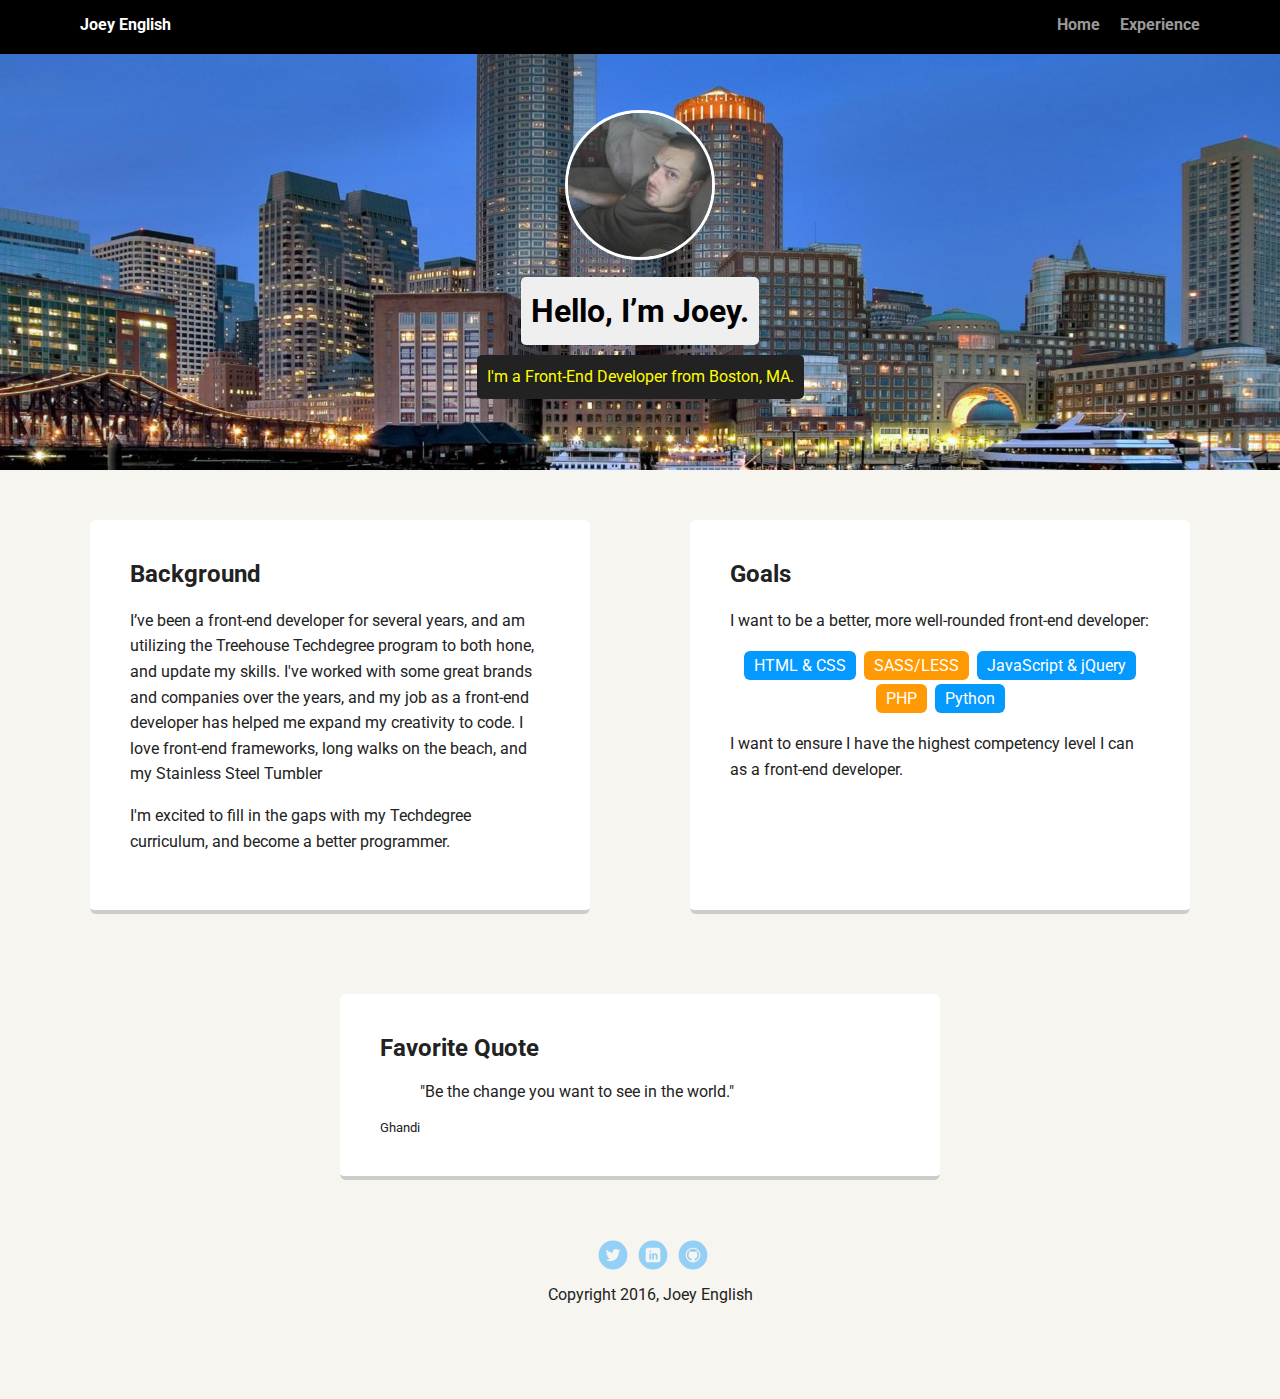
==== index.html @ e80e9068 "Commiting Portfolio Project" ====
<!doctype html>
<html lang="en">
<head>
  <meta charset="utf-8">
  <title>Joey English's Profile</title>
  <meta name="viewport" content="width=device-width, initial-scale=1.0">
  <link rel="stylesheet" href="styles.css">
  <link href="https://fonts.googleapis.com/css?family=Muli%7CRoboto:400,300,500,700,900" rel="stylesheet"></head>
  <body>

    <div class="main-nav">
        <ul class="nav">
          <li class="name">Joey English</li>
          <li><a href="index.html">Home</a></li>
          <li><a href="experience.html">Experience</a></li>
        </ul>
    </div>

    <header>
      <img src="images/profile-image.jpeg" alt="Profile Image of Joey English" class="profile-image">
      <h1 class="tag name">Hello, I’m Joey.</h1>
      <p class="tag location">I'm a Front-End Developer from Boston, MA.</p>
    </header>

    <main class="flex">
      <div class="card">
        <h2>Background</h2>
        <p>I’ve been a front-end developer for several years, and am utilizing the Treehouse Techdegree program to both hone, and update my skills. I've worked with some great brands and companies over the years, and my job as a front-end developer has helped me expand my creativity to code. I love front-end frameworks, long walks on the beach, and my Stainless Steel Tumbler</p>
        <p>I'm excited to fill in the gaps with my Techdegree curriculum, and become a better programmer.</p>
      </div> 

      <div class="card">
        <h2>Goals</h2>
        <p>I want to be a better, more well-rounded front-end developer:</p>
        <ul class="skills">
          <li>HTML &amp; CSS</li>
          <li>SASS/LESS</li>
          <li>JavaScript &amp; jQuery</li>
          <li>PHP</li>
          <li>Python</li>
        </ul>
        <p>I want to ensure I have the highest competency level I can as a front-end developer.</p>
      </div> 
    </main>

    <main class="quote">
      <div class="well">
        <h2>Favorite Quote</h2>
        <blockquote>"Be the change you want to see in the world."</blockquote>
        <small>Ghandi</small>
      </div> 

    </main>
    <footer>
      <ul>
        <li><a href="http://twitter.com/silverjerk" class="social twitter">Twitter</a></li>
        <li><a href="https://www.linkedin.com/in/silverjerk" class="social linkedin">LinkedIn</a></li>
        <li><a href="https://github.com/silverjerk" class="social github">Github</a></li>
      </ul>
      <p class="copyright">Copyright 2016, Joey English</p>
    </footer>
  </body>
  </html>
---- styles.css ----
/* Global Layout Set-up */
* { 
  box-sizing: border-box;
}

img {
  max-width:100%;
}
  
body {
  margin: 0;
  padding: 0;
  text-align: center;
  font-family: 'Roboto', sans-serif;
  color: #222;
  background: #f7f5f0;
}
/* Link Styles */

a {
  text-decoration: none;
  color: #999;
}
a:hover {
  color: #6633ff;
}

/* Section Styles */

.main-nav {
  width: 100%;
  background: black;
  min-height: 30px;
  padding: 10px;
  position: fixed;
  text-align: center;
}
.nav {
  display: flex;
  justify-content: space-around;
  font-weight: 700;
  list-style-type: none;
  margin: 0 auto;
  padding: 0;
}

.nav .name {
    display: block;
    margin-right: auto;
    color: white;
}
.nav li {
  padding: 5px 10px 10px 10px;
}
.nav a {
  transition: all .5s;
}
.nav a:hover {
  color: white
}

header {
  text-align: center;
  background: url('images/boston.jpg') no-repeat top center ;
  background-size: cover;
  overflow: hidden;
  padding-top: 60px;
}
body.experience-page header {
  background: url('images/experience-header.jpg') no-repeat top center ;
}
header {
  line-height: 1.5;
}
header .profile-image {
  margin-top: 50px;
  width: 150px;
  height: 150px;
  border-radius: 50%;
  border: 3px solid white;
  transition: all .5s;
}
header .profile-image:hover {
  transform: scale(1.2) rotate(5deg);
}
.tag {
  background-color: #efefef;
  color: black;
  padding: 10px;
  border-radius: 5px;
  display: table;
  margin: 10px auto;
} 
.location {
  background-color: #222;
  color: yellow;
}
.card {
  margin: 30px;
  padding: 20px 40px 40px;
  max-width: 500px;
  text-align: left;
  background: #fff;
  border-bottom: 4px solid #ccc;
  border-radius: 6px;
  transition: all .5s;
}
.card:hover {
  border-color: #ff99ff;
}

.quote {
  max-width:1200px;
  margin:0 auto;
}

.well {
  max-width:600px;
  margin: 30px auto;
  padding: 20px 40px 40px;
  text-align: left;
  background: #fff;
  border-bottom: 4px solid #ccc;
  border-radius: 6px;
  transition: all .5s;
}
.well:hover {
  color: #fff;
  background: #0399ff;
  border-color: #0061a2;
}

ul.skills {
  padding: 0;
  text-align: center;
}

.skills li {
  border-radius: 6px;
  display: inline-block;
  background: #ff9904;
  color: white;
  padding: 5px 10px;
  margin: 2px;
}

.skills li:nth-child(odd) {
  background: #0399ff;
}

.company-logo {
  text-align:center;
  padding:20px 0;
}

.company-logo img {
  width:200px;
  height:auto;
}

footer {
  width: 100%;
  min-height: 30px;
  padding: 20px 0 40px 20px;
}

footer .copyright {
  top: -8px;
  font-size: .75em;
}

footer ul {
  list-style-type: none;
  margin: 0;
  padding: 0;
}

footer ul li {
  display: inline-block;
}

a.social {
  display: inline-block;
  text-indent: -9999px;
  margin-left: 5px;
  width: 30px;
  height: 30px;
  background-size: 30px 30px;
  opacity: .4;
  transition: all .5s;
}
a.twitter {
  background-image: url(images/twitter.svg);
}
a.linkedin {
  background-image: url(images/linkedin.svg);
}
a.github {
  background-image: url(images/github.svg);
}
a.social:hover {
  opacity: 1;
}
.clearfix {
  clear: both;
}

/* Styles for larger screens */
@media screen and (min-width: 720px) {
  
  .flex {
      display: -ms-flexbox;      /* TWEENER - IE 10 */
      display: flex; 
      max-width: 1200px;
      -ms-flex-pack: distribute;
      justify-content: space-around;
      margin: 0 auto;
  }

  header {
    min-height: 470px;
  }

  .nav {
    max-width: 1200px;
    padding: 0 30px;
  }


  main {
    padding-top: 20px;
  }

  main p {
    line-height: 1.6em;
  }

  footer {
    font-size: 1.3em;
    max-width: 1200px;
    margin: 40px auto;
  }

}
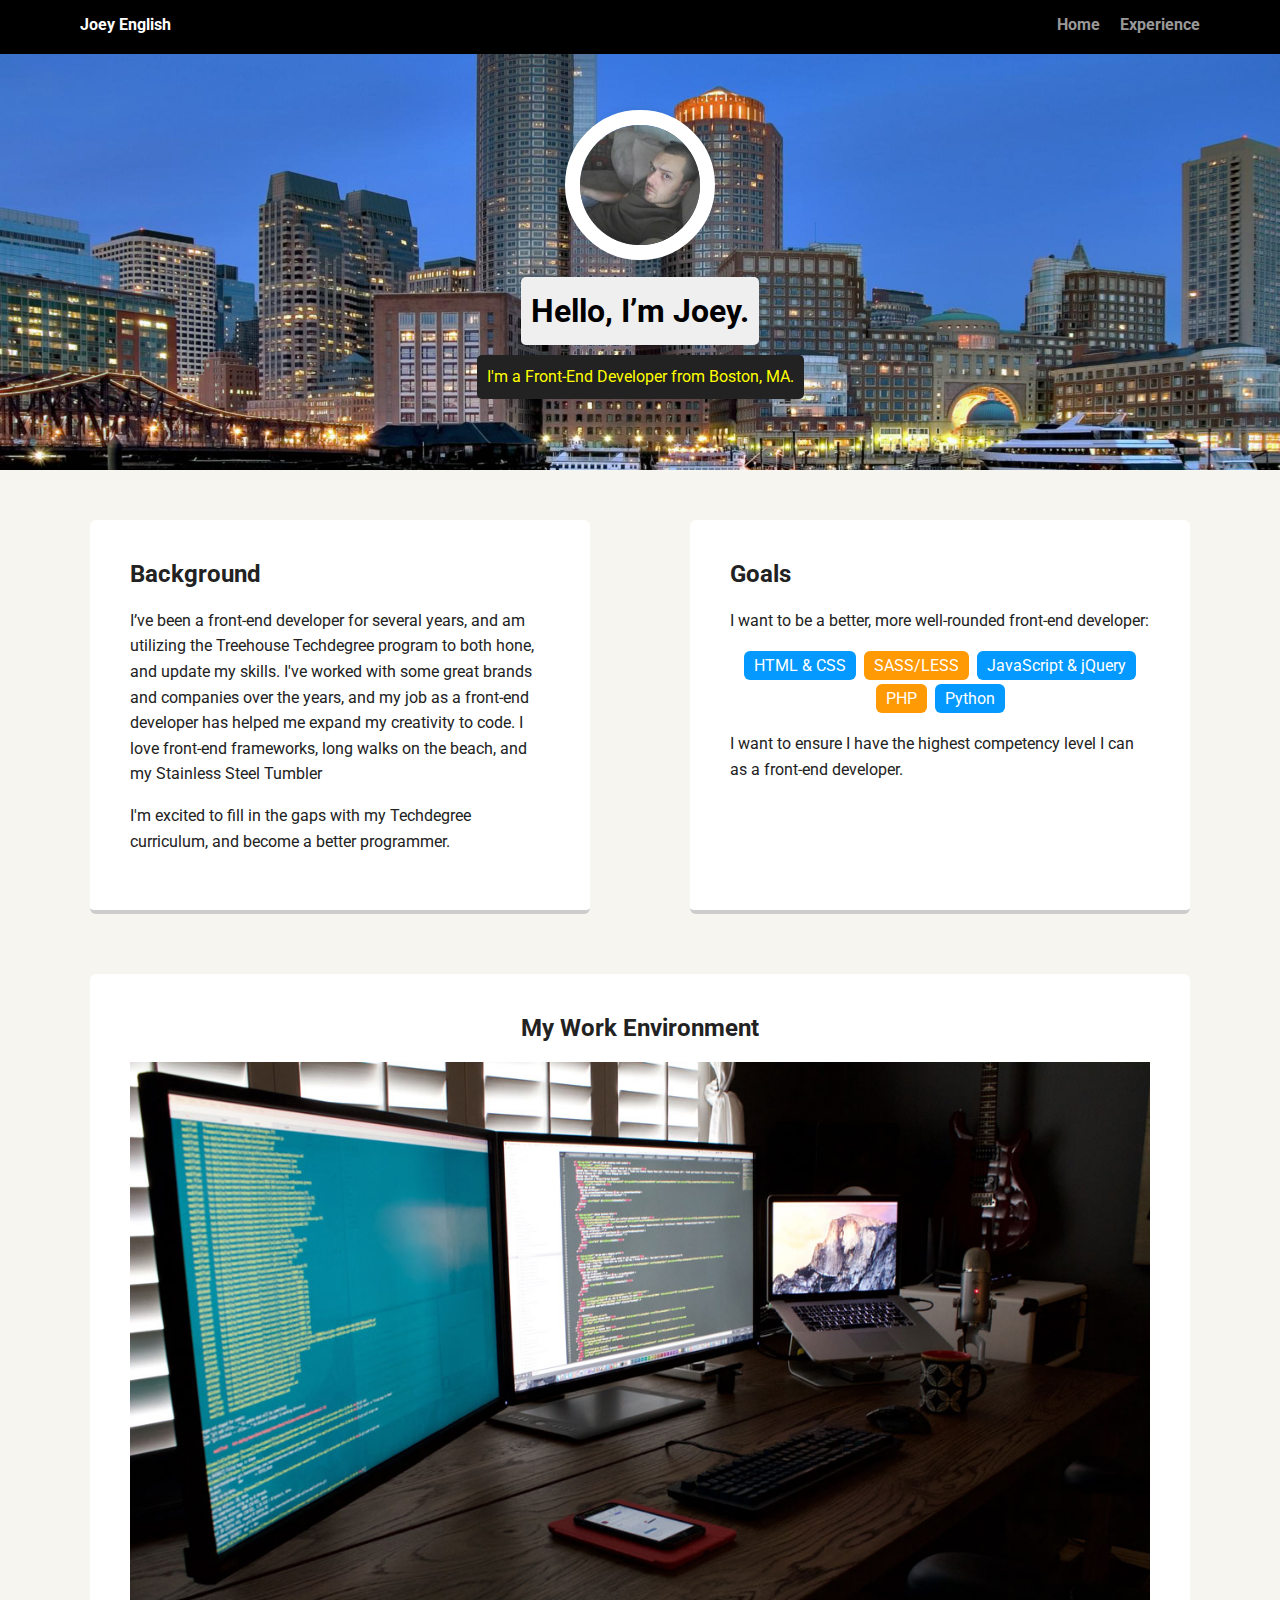
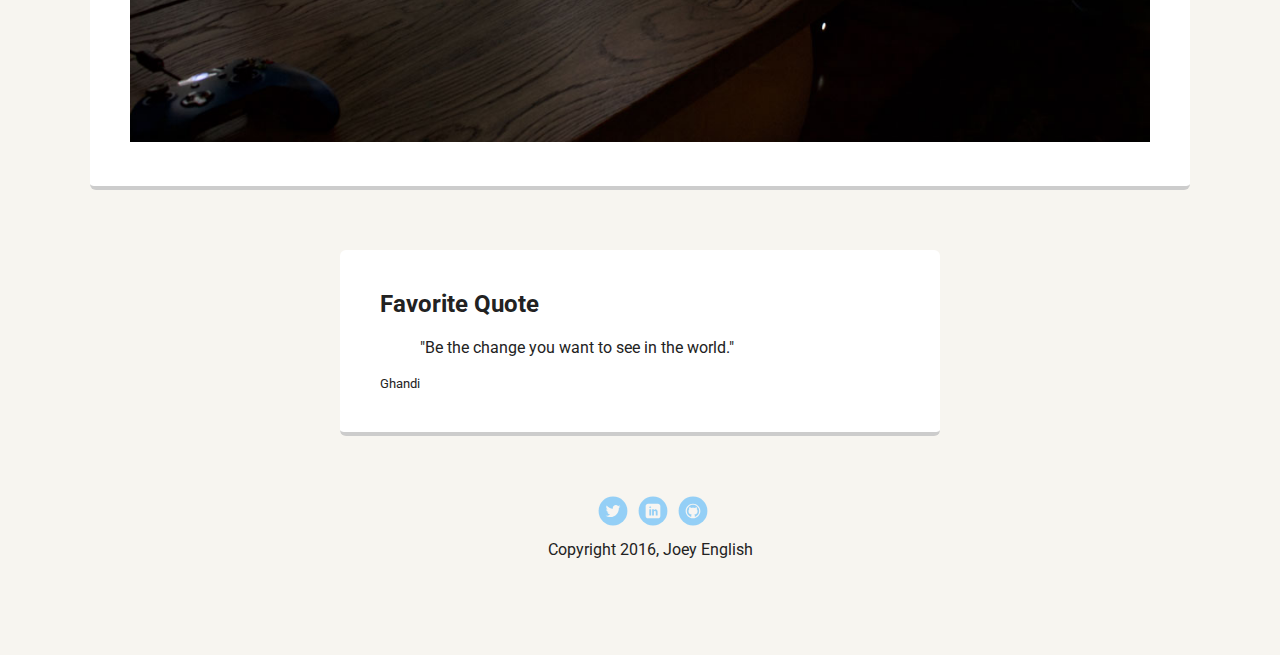
==== commit 85778e03: "Adding imagery to the page for extra credit" ====
--- a/index.html
+++ b/index.html
@@ -43,14 +43,21 @@
       </div> 
     </main>
 
-    <main class="quote">
+    <aside class="flex">
+      <div class="card large-card">
+        <h2>My Work Environment</h2>
+        <img src="images/my-desk.jpg" alt="Joey English's Desk Setup">
+      </div>
+    </aside>
+
+    <aside class="quote">
       <div class="well">
         <h2>Favorite Quote</h2>
         <blockquote>"Be the change you want to see in the world."</blockquote>
         <small>Ghandi</small>
       </div> 
+    </aside>
 
-    </main>
     <footer>
       <ul>
         <li><a href="http://twitter.com/silverjerk" class="social twitter">Twitter</a></li>
--- a/styles.css
+++ b/styles.css
@@ -77,11 +77,22 @@
   width: 150px;
   height: 150px;
   border-radius: 50%;
-  border: 3px solid white;
+  border: 15px solid #fff;
+  box-shadow: 0 0 10px rgba(0,0,0,.1);
   transition: all .5s;
 }
 header .profile-image:hover {
   transform: scale(1.2) rotate(5deg);
+  border-width:5px;
+  border-color:#ff9904;
+}
+.desk-setup {
+  width:1200px;
+  margin:0 auto;
+}
+.desk-setup img {
+  width:100%;
+  margin:0 30px;
 }
 .tag {
   background-color: #efefef;
@@ -105,6 +116,10 @@
   border-radius: 6px;
   transition: all .5s;
 }
+.card.large-card {
+  max-width:1100px;
+  text-align: center;
+}
 .card:hover {
   border-color: #ff99ff;
 }
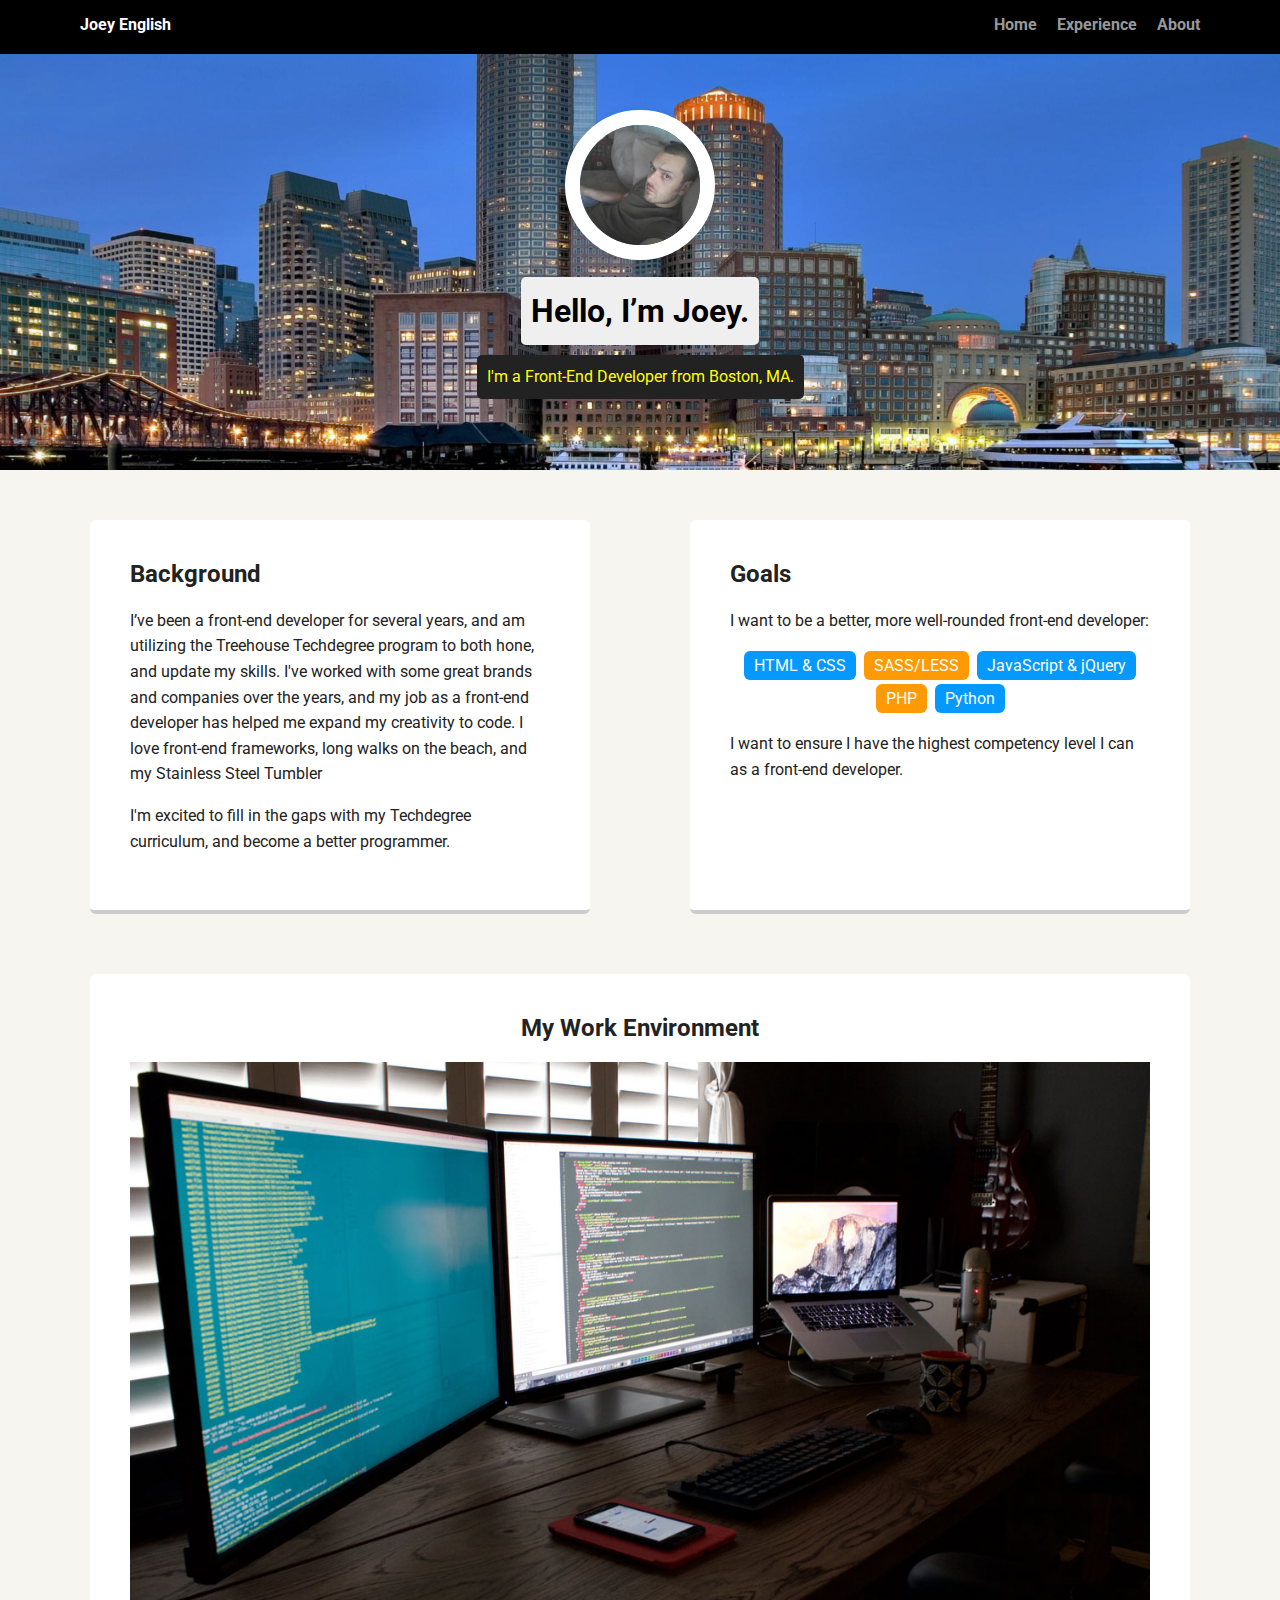
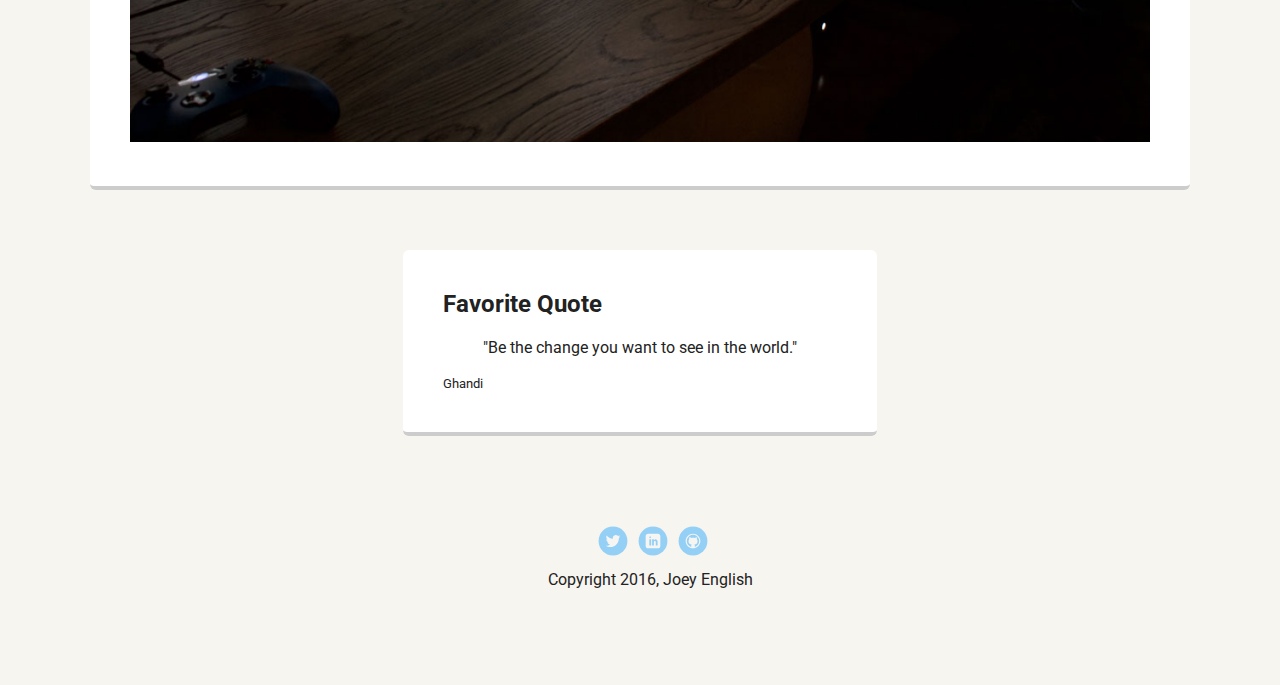
==== commit 8a769f1a: "Fixing up submission errros" ====
--- a/index.html
+++ b/index.html
@@ -13,6 +13,7 @@
           <li class="name">Joey English</li>
           <li><a href="index.html">Home</a></li>
           <li><a href="experience.html">Experience</a></li>
+          <li><a href="about.html">About</a></li>
         </ul>
     </div>
 
@@ -50,8 +51,8 @@
       </div>
     </aside>
 
-    <aside class="quote">
-      <div class="well">
+    <aside class="flex quote">
+      <div class="card well">
         <h2>Favorite Quote</h2>
         <blockquote>"Be the change you want to see in the world."</blockquote>
         <small>Ghandi</small>
--- a/styles.css
+++ b/styles.css
@@ -131,7 +131,7 @@
 
 .well {
   max-width:600px;
-  margin: 30px auto;
+  margin: 30px;
   padding: 20px 40px 40px;
   text-align: left;
   background: #fff;
